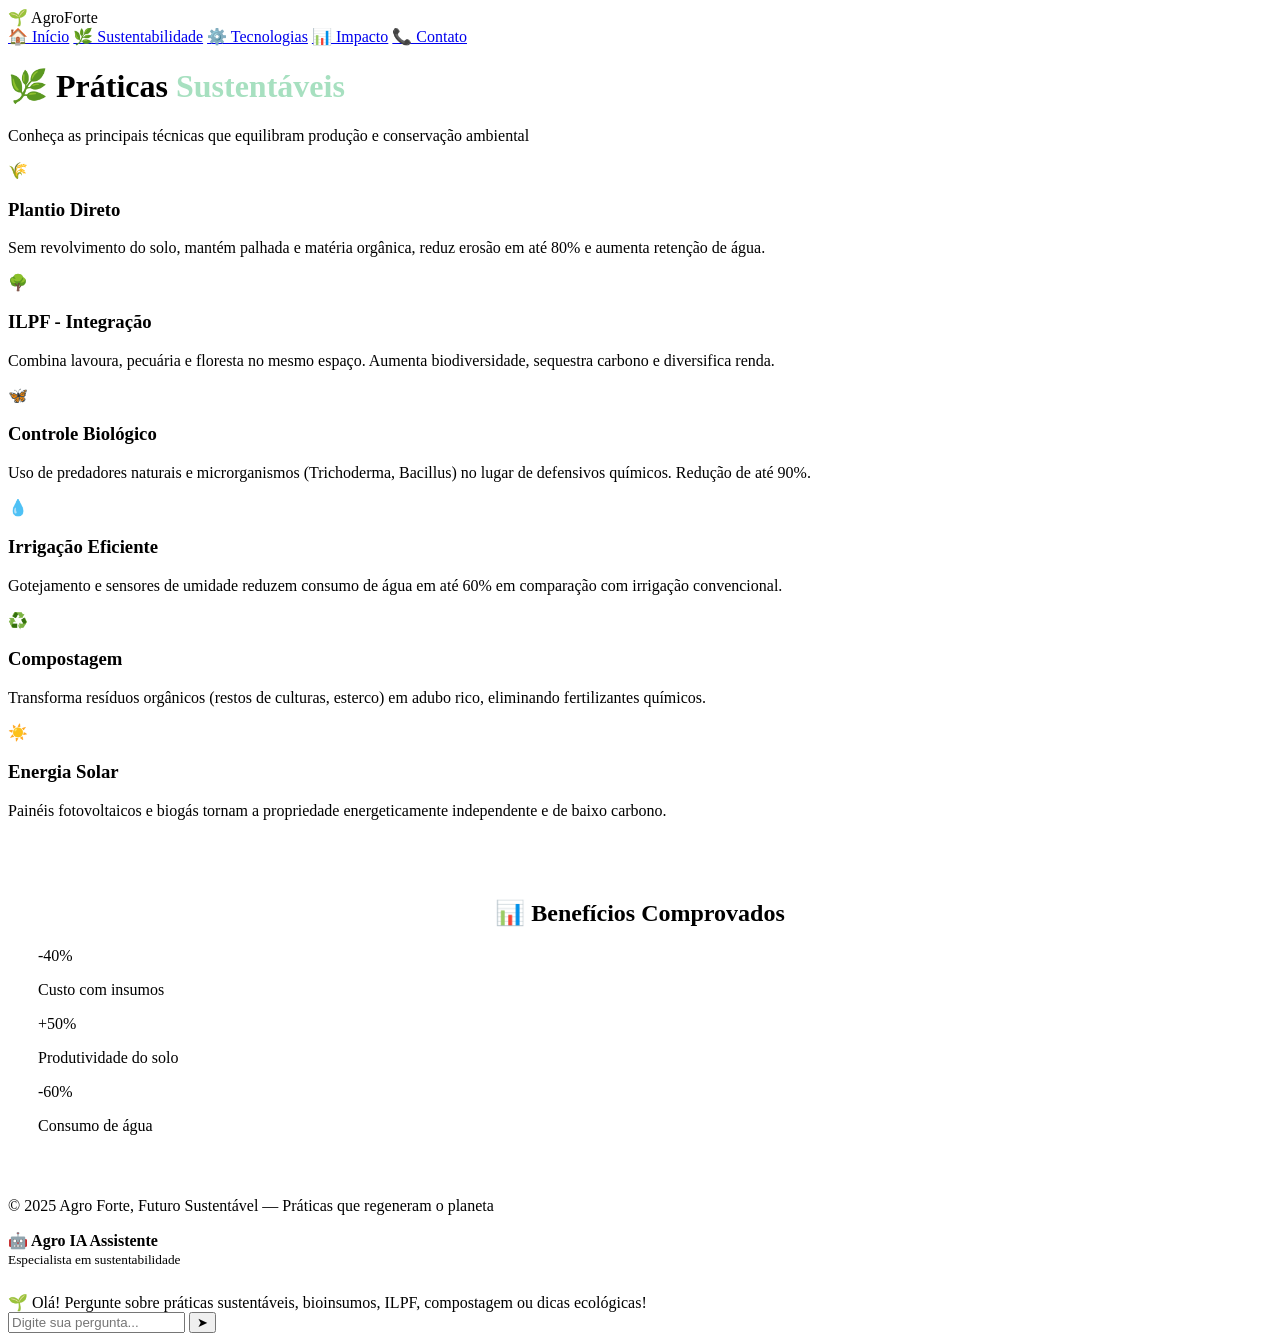
==== projeto agri/index2.html @ f7ae1731 "ok" ====
<!DOCTYPE html>
<html lang="pt-BR">
<head>
    <meta charset="UTF-8">
    <meta name="viewport" content="width=device-width, initial-scale=1.0">
    <title>Agro Forte | Sustentabilidade - Práticas Ecológicas</title>
    <link rel="stylesheet" href="style.css">
</head>
<body>
    <div class="container">
        <header>
            <div class="logo">🌱 Agro<span>Forte</span></div>
            <div class="nav-links">
                <a href="index.html">🏠 Início</a>
                <a href="sustentabilidade.html" class="active">🌿 Sustentabilidade</a>
                <a href="tecnologias.html">⚙️ Tecnologias</a>
                <a href="impacto.html">📊 Impacto</a>
                <a href="contato.html">📞 Contato</a>
            </div>
        </header>

        <div class="hero">
            <h1>🌿 Práticas <span style="color:#a7e0c0">Sustentáveis</span></h1>
            <p>Conheça as principais técnicas que equilibram produção e conservação ambiental</p>
        </div>

        <div class="card-grid">
            <div class="card">
                <div class="card-icon">🌾</div>
                <h3>Plantio Direto</h3>
                <p>Sem revolvimento do solo, mantém palhada e matéria orgânica, reduz erosão em até 80% e aumenta retenção de água.</p>
            </div>
            <div class="card">
                <div class="card-icon">🌳</div>
                <h3>ILPF - Integração</h3>
                <p>Combina lavoura, pecuária e floresta no mesmo espaço. Aumenta biodiversidade, sequestra carbono e diversifica renda.</p>
            </div>
            <div class="card">
                <div class="card-icon">🦋</div>
                <h3>Controle Biológico</h3>
                <p>Uso de predadores naturais e microrganismos (Trichoderma, Bacillus) no lugar de defensivos químicos. Redução de até 90%.</p>
            </div>
            <div class="card">
                <div class="card-icon">💧</div>
                <h3>Irrigação Eficiente</h3>
                <p>Gotejamento e sensores de umidade reduzem consumo de água em até 60% em comparação com irrigação convencional.</p>
            </div>
            <div class="card">
                <div class="card-icon">♻️</div>
                <h3>Compostagem</h3>
                <p>Transforma resíduos orgânicos (restos de culturas, esterco) em adubo rico, eliminando fertilizantes químicos.</p>
            </div>
            <div class="card">
                <div class="card-icon">☀️</div>
                <h3>Energia Solar</h3>
                <p>Painéis fotovoltaicos e biogás tornam a propriedade energeticamente independente e de baixo carbono.</p>
            </div>
        </div>

        <div style="background: rgba(255,255,255,0.1); padding: 30px; border-radius: 20px; margin-top: 30px;">
            <h2 style="text-align: center;">📊 Benefícios Comprovados</h2>
            <div class="stats" style="margin-top: 20px;">
                <div class="stat-card">
                    <div class="stat-number">-40%</div>
                    <p>Custo com insumos</p>
                </div>
                <div class="stat-card">
                    <div class="stat-number">+50%</div>
                    <p>Produtividade do solo</p>
                </div>
                <div class="stat-card">
                    <div class="stat-number">-60%</div>
                    <p>Consumo de água</p>
                </div>
            </div>
        </div>

        <footer>
            <p>© 2025 Agro Forte, Futuro Sustentável — Práticas que regeneram o planeta</p>
        </footer>
    </div>

    <!-- CHATBOT IA -->
    <div class="chatbot" id="chatbot">
        <div class="chatbot-header" id="chatbotHeader">
            <div><strong>🤖 Agro IA Assistente</strong><br><small>Especialista em sustentabilidade</small></div>
            <button id="chatbotToggle" style="background: none; border: none; color: white; font-size: 20px; cursor: pointer;">🗖</button>
        </div>
        <div class="chatbot-messages" id="chatbotMessages">
            <div class="message bot">
                <div class="message-content">🌱 Olá! Pergunte sobre práticas sustentáveis, bioinsumos, ILPF, compostagem ou dicas ecológicas!</div>
            </div>
        </div>
        <div class="chatbot-input-area">
            <input type="text" class="chatbot-input" id="chatbotInput" placeholder="Digite sua pergunta...">
            <button class="chatbot-send" id="chatbotSendBtn">➤</button>
        </div>
    </div>

    <script>
        const respostasIA = {
            saudacoes: ["olá", "oi", "ola", "bom dia", "boa tarde", "boa noite"],
            respSaudacao: "🌱 Olá! Sou a Agro IA. Como posso ajudar?",
            agro: ["o que é agro sustentável", "agricultura sustentável", "agro sustentável"],
            respAgro: "🌿 Agro sustentável alia produtividade com conservação ambiental. Inclui plantio direto, ILPF, bioinsumos e uso eficiente da água.",
            bio: ["bioinsumo", "bioinsumos", "controle biológico"],
            respBio: "🦋 Bioinsumos substituem defensivos químicos. Reduzem custos em até 40% e protegem o solo e a saúde.",
            agua: ["água", "economizar água", "irrigação"],
            respAgua: "💧 Irrigação por gotejamento economiza 60% de água. Capture água da chuva e reutilize!",
            dicas: ["dica", "dicas", "sugestão", "práticas"],
            respDicas: "💡 Dicas: plante nativas em nascentes, reutilize água, invista em bioinsumos, faça rotação de culturas!",
            default: "🌱 Pergunte sobre: agro sustentável, bioinsumos, água, dicas ecológicas, ILPF ou compostagem!"
        };

        function perguntarIA(pergunta) {
            let q = pergunta.toLowerCase();
            for(let s of respostasIA.saudacoes) if(q.includes(s)) return respostasIA.respSaudacao;
            if(q.includes("agro") || q.includes("sustentável")) return respostasIA.respAgro;
            if(q.includes("bio")) return respostasIA.respBio;
            if(q.includes("água") || q.includes("irrigação")) return respostasIA.respAgua;
            if(q.includes("dica")) return respostasIA.respDicas;
            return respostasIA.default;
        }

        const chatbot = document.getElementById('chatbot');
        const toggleBtn = document.getElementById('chatbotToggle');
        const messagesDiv = document.getElementById('chatbotMessages');
        const inputField = document.getElementById('chatbotInput');
        const sendBtn = document.getElementById('chatbotSendBtn');
        let isMinimized = false;
        if(toggleBtn) toggleBtn.addEventListener('click', () => {
            isMinimized = !isMinimized;
            if(isMinimized) { chatbot.classList.add('minimized'); toggleBtn.innerHTML = '🗕'; }
            else { chatbot.classList.remove('minimized'); toggleBtn.innerHTML = '🗖'; }
        });
        function addMessage(text, isUser = false) {
            const messageDiv = document.createElement('div');
            messageDiv.className = `message ${isUser ? 'user' : 'bot'}`;
            messageDiv.innerHTML = `<div class="message-content">${text}</div>`;
            messagesDiv.appendChild(messageDiv);
            messagesDiv.scrollTop = messagesDiv.scrollHeight;
        }
        function showTyping() {
            const typingDiv = document.createElement('div');
            typingDiv.className = 'message bot';
            typingDiv.id = 'typingIndicator';
            typingDiv.innerHTML = `<div class="message-content"><span style="animation: pulse 1s infinite;">●</span> <span style="animation: pulse 1s infinite 0.2s;">●</span> <span style="animation: pulse 1s infinite 0.4s;">●</span></div>`;
            messagesDiv.appendChild(typingDiv);
            messagesDiv.scrollTop = messagesDiv.scrollHeight;
        }
        function removeTyping() { const typing = document.getElementById('typingIndicator'); if(typing) typing.remove(); }
        function enviarMensagem() {
            const pergunta = inputField.value.trim();
            if(!pergunta) return;
            addMessage(pergunta, true);
            inputField.value = '';
            showTyping();
            setTimeout(() => { removeTyping(); addMessage(perguntarIA(pergunta), false); }, 500);
        }
        if(sendBtn) sendBtn.addEventListener('click', enviarMensagem);
        if(inputField) inputField.addEventListener('keypress', (e) => { if(e.key === 'Enter') enviarMensagem(); });
    </script>
</body>
</html>
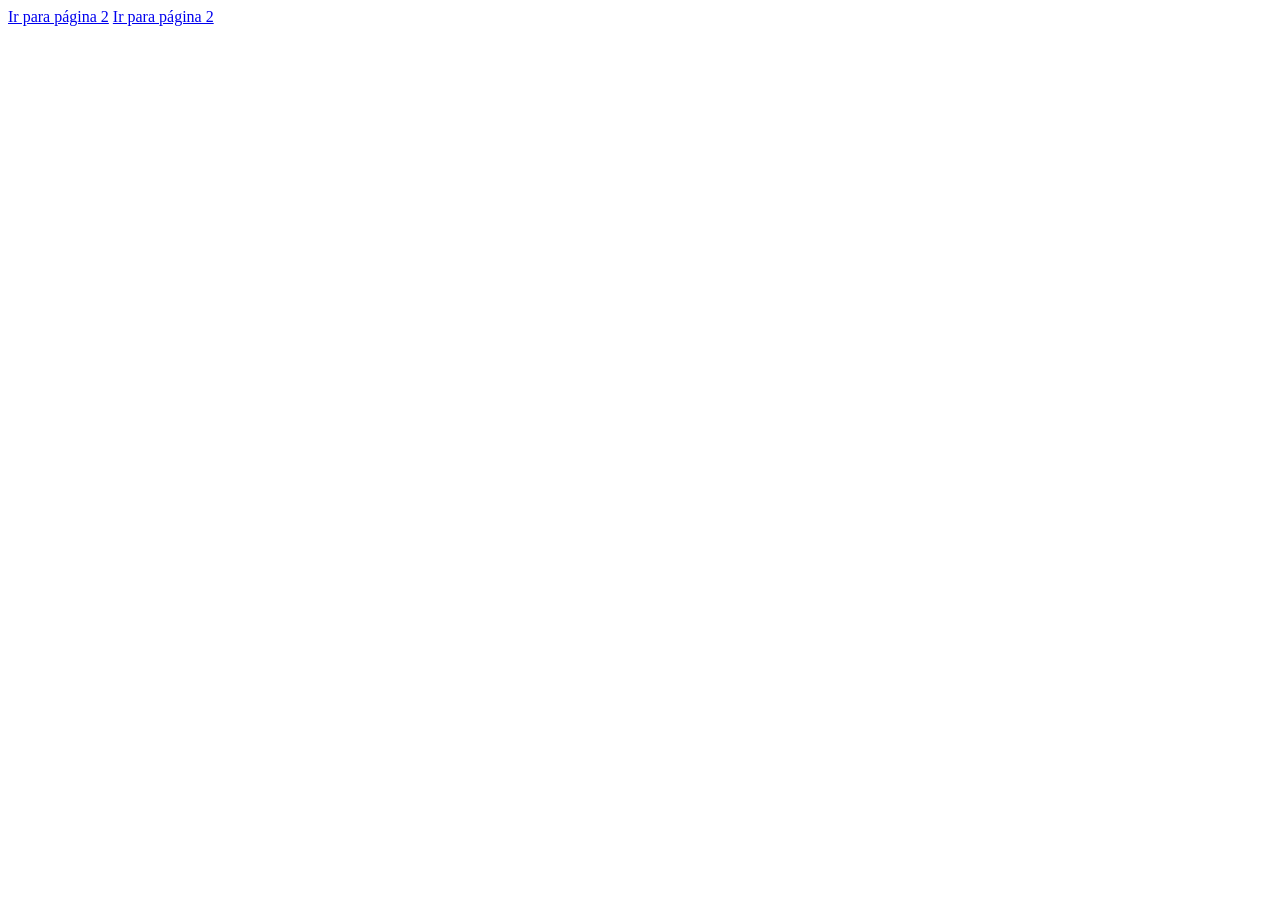
==== commit 58ffb1bd: "ok" ====
--- a/projeto agri/index2.html
+++ b/projeto agri/index2.html
@@ -1,164 +1,14 @@
 <!DOCTYPE html>
-<html lang="pt-BR">
+<html lang="en">
 <head>
     <meta charset="UTF-8">
     <meta name="viewport" content="width=device-width, initial-scale=1.0">
-    <title>Agro Forte | Sustentabilidade - Práticas Ecológicas</title>
     <link rel="stylesheet" href="style.css">
+        <a href="index2.html">Ir para página 2</a>
+            <a href="index3.html">Ir para página 2</a>
+    <title>Document</title>
 </head>
 <body>
-    <div class="container">
-        <header>
-            <div class="logo">🌱 Agro<span>Forte</span></div>
-            <div class="nav-links">
-                <a href="index.html">🏠 Início</a>
-                <a href="sustentabilidade.html" class="active">🌿 Sustentabilidade</a>
-                <a href="tecnologias.html">⚙️ Tecnologias</a>
-                <a href="impacto.html">📊 Impacto</a>
-                <a href="contato.html">📞 Contato</a>
-            </div>
-        </header>
-
-        <div class="hero">
-            <h1>🌿 Práticas <span style="color:#a7e0c0">Sustentáveis</span></h1>
-            <p>Conheça as principais técnicas que equilibram produção e conservação ambiental</p>
-        </div>
-
-        <div class="card-grid">
-            <div class="card">
-                <div class="card-icon">🌾</div>
-                <h3>Plantio Direto</h3>
-                <p>Sem revolvimento do solo, mantém palhada e matéria orgânica, reduz erosão em até 80% e aumenta retenção de água.</p>
-            </div>
-            <div class="card">
-                <div class="card-icon">🌳</div>
-                <h3>ILPF - Integração</h3>
-                <p>Combina lavoura, pecuária e floresta no mesmo espaço. Aumenta biodiversidade, sequestra carbono e diversifica renda.</p>
-            </div>
-            <div class="card">
-                <div class="card-icon">🦋</div>
-                <h3>Controle Biológico</h3>
-                <p>Uso de predadores naturais e microrganismos (Trichoderma, Bacillus) no lugar de defensivos químicos. Redução de até 90%.</p>
-            </div>
-            <div class="card">
-                <div class="card-icon">💧</div>
-                <h3>Irrigação Eficiente</h3>
-                <p>Gotejamento e sensores de umidade reduzem consumo de água em até 60% em comparação com irrigação convencional.</p>
-            </div>
-            <div class="card">
-                <div class="card-icon">♻️</div>
-                <h3>Compostagem</h3>
-                <p>Transforma resíduos orgânicos (restos de culturas, esterco) em adubo rico, eliminando fertilizantes químicos.</p>
-            </div>
-            <div class="card">
-                <div class="card-icon">☀️</div>
-                <h3>Energia Solar</h3>
-                <p>Painéis fotovoltaicos e biogás tornam a propriedade energeticamente independente e de baixo carbono.</p>
-            </div>
-        </div>
-
-        <div style="background: rgba(255,255,255,0.1); padding: 30px; border-radius: 20px; margin-top: 30px;">
-            <h2 style="text-align: center;">📊 Benefícios Comprovados</h2>
-            <div class="stats" style="margin-top: 20px;">
-                <div class="stat-card">
-                    <div class="stat-number">-40%</div>
-                    <p>Custo com insumos</p>
-                </div>
-                <div class="stat-card">
-                    <div class="stat-number">+50%</div>
-                    <p>Produtividade do solo</p>
-                </div>
-                <div class="stat-card">
-                    <div class="stat-number">-60%</div>
-                    <p>Consumo de água</p>
-                </div>
-            </div>
-        </div>
-
-        <footer>
-            <p>© 2025 Agro Forte, Futuro Sustentável — Práticas que regeneram o planeta</p>
-        </footer>
-    </div>
-
-    <!-- CHATBOT IA -->
-    <div class="chatbot" id="chatbot">
-        <div class="chatbot-header" id="chatbotHeader">
-            <div><strong>🤖 Agro IA Assistente</strong><br><small>Especialista em sustentabilidade</small></div>
-            <button id="chatbotToggle" style="background: none; border: none; color: white; font-size: 20px; cursor: pointer;">🗖</button>
-        </div>
-        <div class="chatbot-messages" id="chatbotMessages">
-            <div class="message bot">
-                <div class="message-content">🌱 Olá! Pergunte sobre práticas sustentáveis, bioinsumos, ILPF, compostagem ou dicas ecológicas!</div>
-            </div>
-        </div>
-        <div class="chatbot-input-area">
-            <input type="text" class="chatbot-input" id="chatbotInput" placeholder="Digite sua pergunta...">
-            <button class="chatbot-send" id="chatbotSendBtn">➤</button>
-        </div>
-    </div>
-
-    <script>
-        const respostasIA = {
-            saudacoes: ["olá", "oi", "ola", "bom dia", "boa tarde", "boa noite"],
-            respSaudacao: "🌱 Olá! Sou a Agro IA. Como posso ajudar?",
-            agro: ["o que é agro sustentável", "agricultura sustentável", "agro sustentável"],
-            respAgro: "🌿 Agro sustentável alia produtividade com conservação ambiental. Inclui plantio direto, ILPF, bioinsumos e uso eficiente da água.",
-            bio: ["bioinsumo", "bioinsumos", "controle biológico"],
-            respBio: "🦋 Bioinsumos substituem defensivos químicos. Reduzem custos em até 40% e protegem o solo e a saúde.",
-            agua: ["água", "economizar água", "irrigação"],
-            respAgua: "💧 Irrigação por gotejamento economiza 60% de água. Capture água da chuva e reutilize!",
-            dicas: ["dica", "dicas", "sugestão", "práticas"],
-            respDicas: "💡 Dicas: plante nativas em nascentes, reutilize água, invista em bioinsumos, faça rotação de culturas!",
-            default: "🌱 Pergunte sobre: agro sustentável, bioinsumos, água, dicas ecológicas, ILPF ou compostagem!"
-        };
-
-        function perguntarIA(pergunta) {
-            let q = pergunta.toLowerCase();
-            for(let s of respostasIA.saudacoes) if(q.includes(s)) return respostasIA.respSaudacao;
-            if(q.includes("agro") || q.includes("sustentável")) return respostasIA.respAgro;
-            if(q.includes("bio")) return respostasIA.respBio;
-            if(q.includes("água") || q.includes("irrigação")) return respostasIA.respAgua;
-            if(q.includes("dica")) return respostasIA.respDicas;
-            return respostasIA.default;
-        }
-
-        const chatbot = document.getElementById('chatbot');
-        const toggleBtn = document.getElementById('chatbotToggle');
-        const messagesDiv = document.getElementById('chatbotMessages');
-        const inputField = document.getElementById('chatbotInput');
-        const sendBtn = document.getElementById('chatbotSendBtn');
-        let isMinimized = false;
-        if(toggleBtn) toggleBtn.addEventListener('click', () => {
-            isMinimized = !isMinimized;
-            if(isMinimized) { chatbot.classList.add('minimized'); toggleBtn.innerHTML = '🗕'; }
-            else { chatbot.classList.remove('minimized'); toggleBtn.innerHTML = '🗖'; }
-        });
-        function addMessage(text, isUser = false) {
-            const messageDiv = document.createElement('div');
-            messageDiv.className = `message ${isUser ? 'user' : 'bot'}`;
-            messageDiv.innerHTML = `<div class="message-content">${text}</div>`;
-            messagesDiv.appendChild(messageDiv);
-            messagesDiv.scrollTop = messagesDiv.scrollHeight;
-        }
-        function showTyping() {
-            const typingDiv = document.createElement('div');
-            typingDiv.className = 'message bot';
-            typingDiv.id = 'typingIndicator';
-            typingDiv.innerHTML = `<div class="message-content"><span style="animation: pulse 1s infinite;">●</span> <span style="animation: pulse 1s infinite 0.2s;">●</span> <span style="animation: pulse 1s infinite 0.4s;">●</span></div>`;
-            messagesDiv.appendChild(typingDiv);
-            messagesDiv.scrollTop = messagesDiv.scrollHeight;
-        }
-        function removeTyping() { const typing = document.getElementById('typingIndicator'); if(typing) typing.remove(); }
-        function enviarMensagem() {
-            const pergunta = inputField.value.trim();
-            if(!pergunta) return;
-            addMessage(pergunta, true);
-            inputField.value = '';
-            showTyping();
-            setTimeout(() => { removeTyping(); addMessage(perguntarIA(pergunta), false); }, 500);
-        }
-        if(sendBtn) sendBtn.addEventListener('click', enviarMensagem);
-        if(inputField) inputField.addEventListener('keypress', (e) => { if(e.key === 'Enter') enviarMensagem(); });
-    </script>
+    
 </body>
 </html>
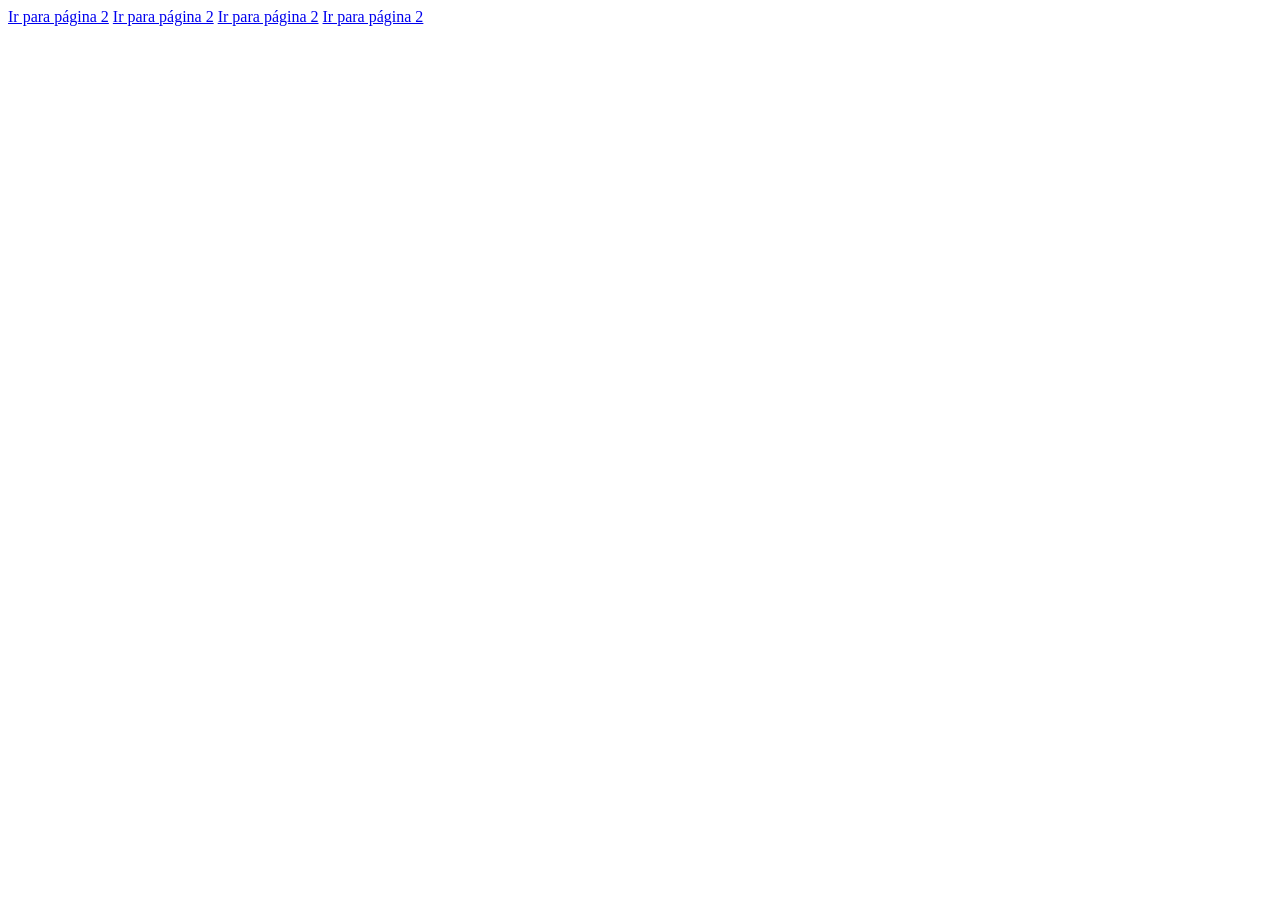
==== commit 7e6aa816: "ok" ====
--- a/projeto agri/index2.html
+++ b/projeto agri/index2.html
@@ -4,8 +4,10 @@
     <meta charset="UTF-8">
     <meta name="viewport" content="width=device-width, initial-scale=1.0">
     <link rel="stylesheet" href="style.css">
-        <a href="index2.html">Ir para página 2</a>
-            <a href="index3.html">Ir para página 2</a>
+        <a href="index5.html">Ir para página 2</a>
+        <a href="index3.html">Ir para página 2</a>
+        <a href="index4.html">Ir para página 2</a>
+        <a href="index.html">Ir para página 2</a>
     <title>Document</title>
 </head>
 <body>
